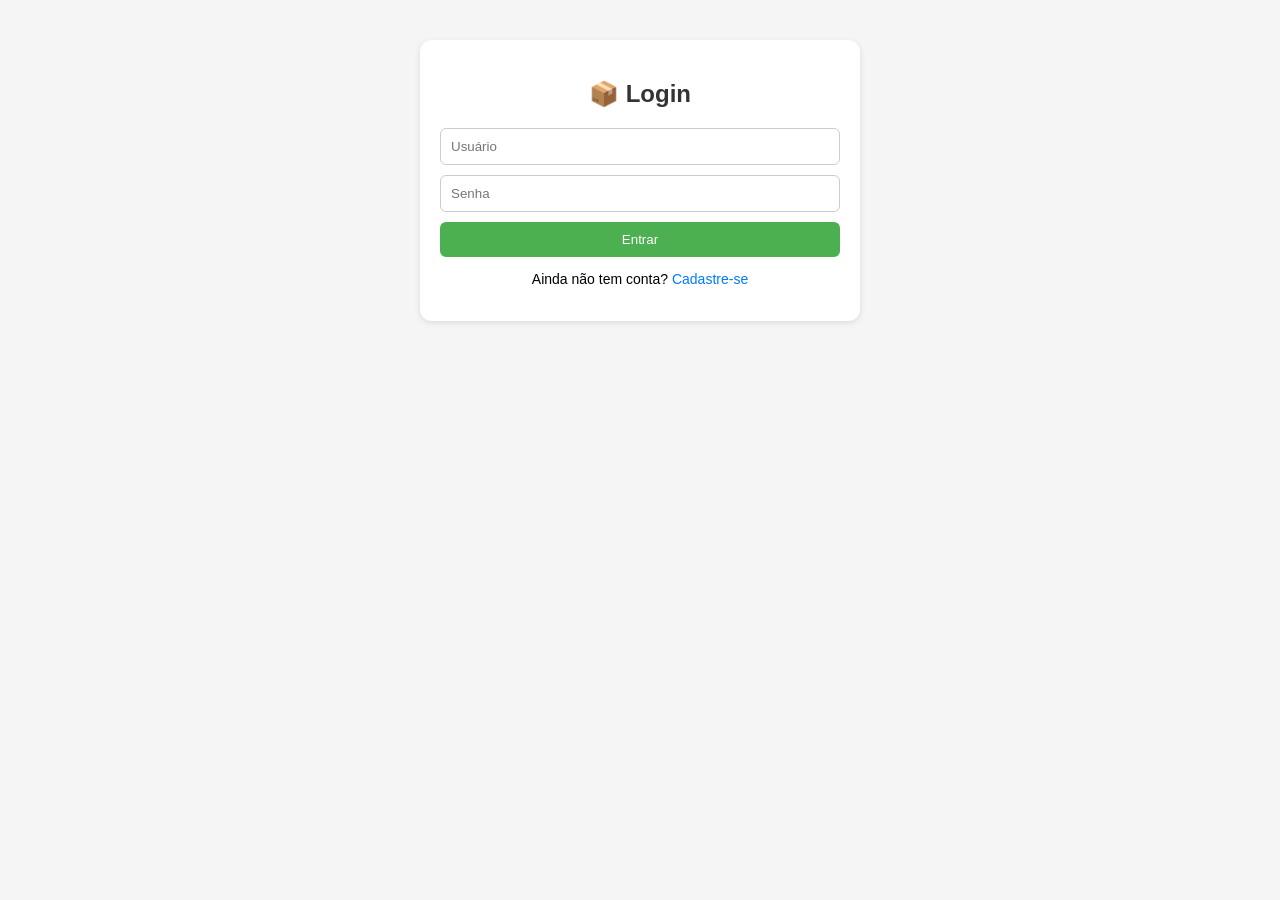
==== index.html @ e6c85185 "FRONT - END V1 ADD PAGINA DE CADASTRO DE LOGIN E LOGIN, E CADASTRO DE PRODUTOS" ====
<!DOCTYPE html>
<html lang="pt-br">
<head>
  <meta charset="UTF-8">
  <title>SmartStock - Login & Cadastro</title>
  <link rel="stylesheet" href="style.css">
</head>
<body>
  <div class="container">

    <!-- Login -->
    <div id="login-box" class="box">
      <h2>📦  Login</h2>
      <form id="login-form">
        <input type="text" id="login-usuario" placeholder="Usuário" required>
        <input type="password" id="login-senha" placeholder="Senha" required>
        <button type="submit"><a href="cadastro.html" ></a>Entrar</button>
      </form>
      <p>Ainda não tem conta? 
        <a href="#" onclick="mostrarCadastro()">Cadastre-se</a>
      </p>
      <p id="login-msg" class="msg"></p>
    </div>

    <!-- Cadastro -->
    <div id="cadastro-box" class="box hidden">
      <h2>📝 Cadastro</h2>
      <form id="cadastro-form">
        <input type="text" id="cadastro-usuario" placeholder="Usuário" required>
        <input type="password" id="cadastro-senha" placeholder="Senha" required>
        <input type="text" id="cadastro-email" placeholder="E-mail" required>
        <input type="text" id="cadastro-email" placeholder="Telefone/Celular" required>
        <button type="submit">Cadastrar</button>
      </form>
      <p>Já tem conta? 
        <a href="#" onclick="mostrarLogin()">Fazer login</a>
      </p>
      <p id="cadastro-msg" class="msg"></p>
    </div>

  </div>

  <script src="script.js"></script>
</body>
</html>
---- style.css ----
body {
  font-family: Arial, sans-serif;
  background: #f5f5f5;
  margin: 0;
  padding: 40px;
}

.container {
  max-width: 400px;
  margin: auto;
  background: white;
  padding: 20px;
  border-radius: 12px;
  box-shadow: 0px 2px 6px rgba(0,0,0,0.1);
}

h2 {
  text-align: center;
  color: #333;
}

form {
  display: flex;
  flex-direction: column;
  gap: 10px;
}

input {
  padding: 10px;
  border: 1px solid #ccc;
  border-radius: 6px;
}

button {
  padding: 10px;
  border: none;
  border-radius: 6px;
  background: #4CAF50;
  color: white;
  cursor: pointer;
}

button:hover {
  background: #45a049;
}

p {
  text-align: center;
  font-size: 14px;
}

a {
  color: #007BFF;
  text-decoration: none;
}

a:hover {
  text-decoration: underline;
}

.hidden {
  display: none;
}

.msg {
  text-align: center;
  margin-top: 10px;
  font-size: 14px;
}
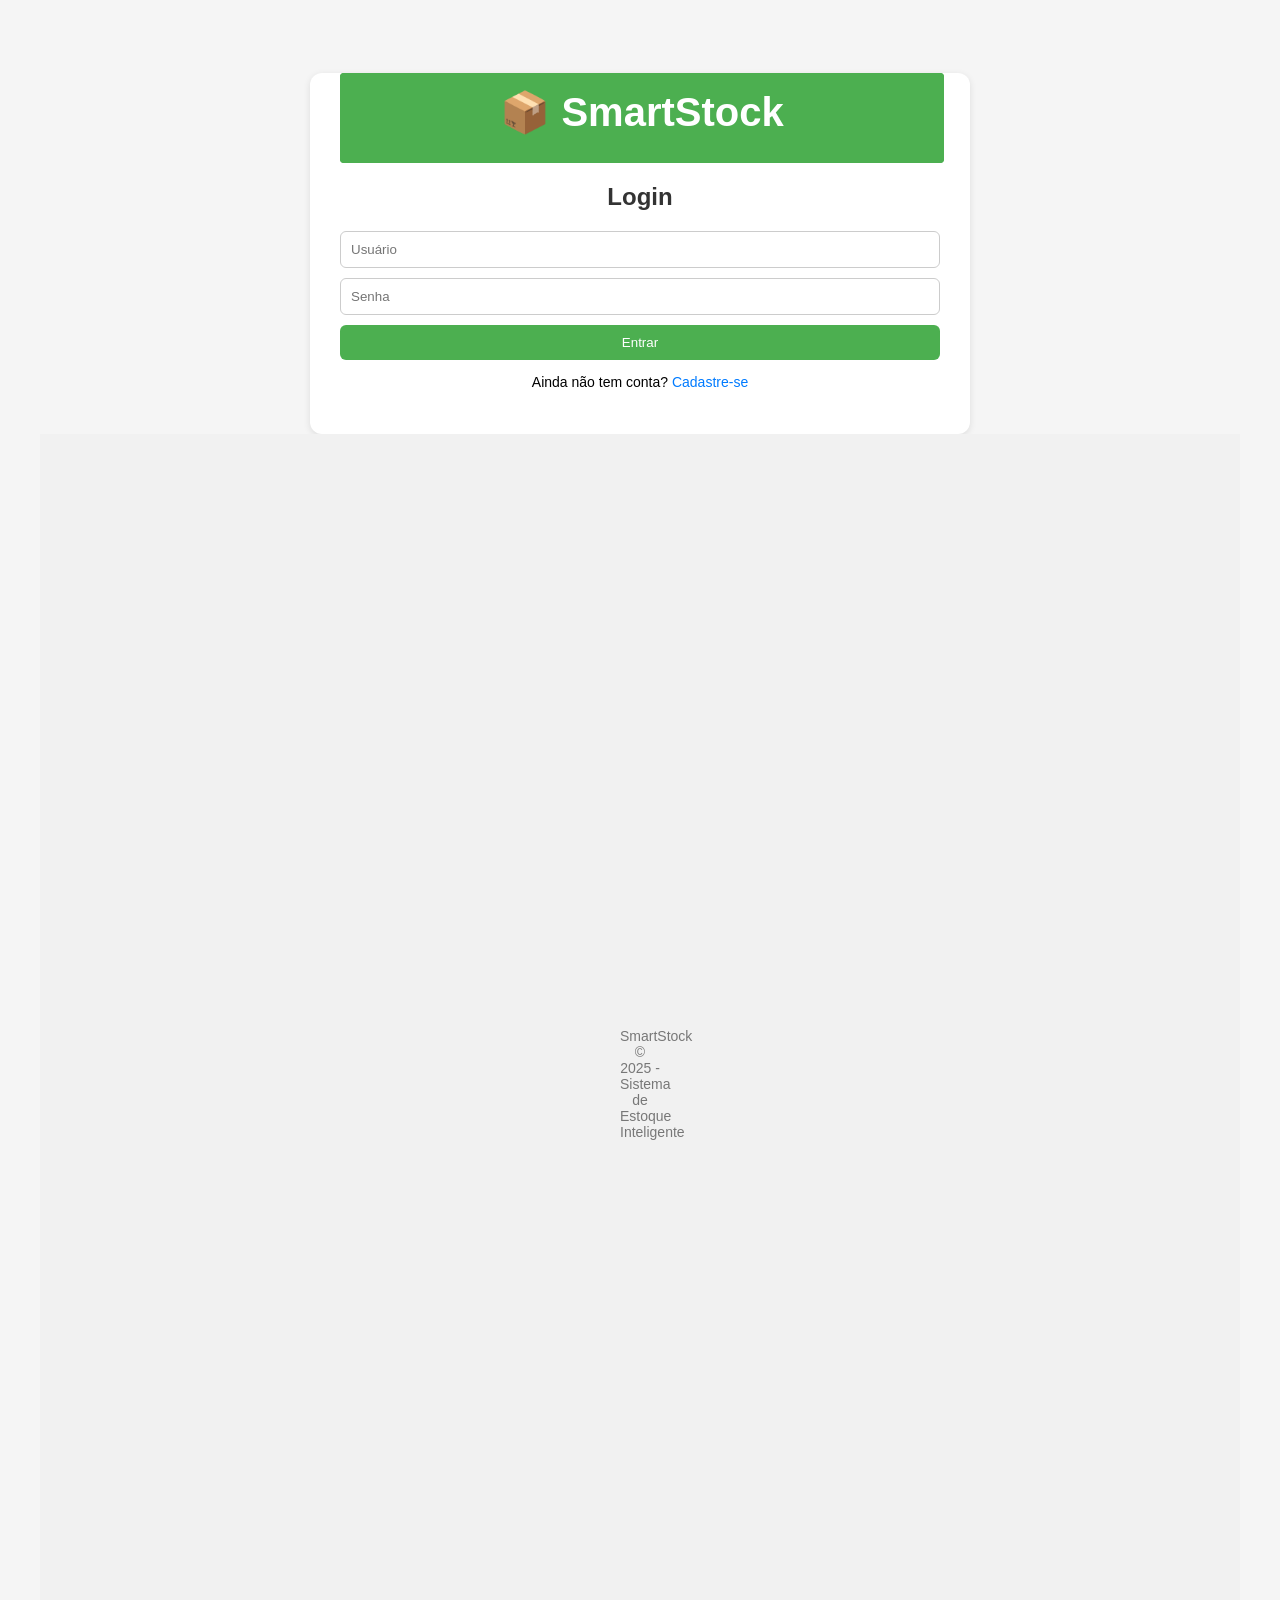
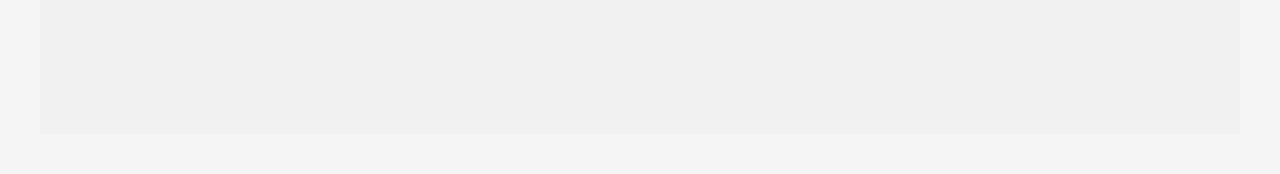
==== commit 317e5b71: "versão-1.1 foram adicionadas pagina home, para melhor usabilidade do sistema, e melhorar no UI do pa" ====
--- a/index.html
+++ b/index.html
@@ -8,28 +8,27 @@
 <body>
   <div class="container">
 
-    <!-- Login -->
     <div id="login-box" class="box">
-      <h2>📦  Login</h2>
+      <h2 id="logo"><fieldset>📦 SmartStock</fieldset></h2>
+      <h2><b>  Login</b></h2>
       <form id="login-form">
         <input type="text" id="login-usuario" placeholder="Usuário" required>
         <input type="password" id="login-senha" placeholder="Senha" required>
-        <button type="submit"><a href="cadastro.html" ></a>Entrar</button>
+        <button type="submit">Entrar</button>
       </form>
-      <p>Ainda não tem conta? 
+      <p>Ainda não tem conta?    
         <a href="#" onclick="mostrarCadastro()">Cadastre-se</a>
       </p>
       <p id="login-msg" class="msg"></p>
     </div>
 
-    <!-- Cadastro -->
     <div id="cadastro-box" class="box hidden">
       <h2>📝 Cadastro</h2>
       <form id="cadastro-form">
         <input type="text" id="cadastro-usuario" placeholder="Usuário" required>
         <input type="password" id="cadastro-senha" placeholder="Senha" required>
         <input type="text" id="cadastro-email" placeholder="E-mail" required>
-        <input type="text" id="cadastro-email" placeholder="Telefone/Celular" required>
+        <input type="text" id="cadastro-contato" placeholder="Telefone/Celular" required>
         <button type="submit">Cadastrar</button>
       </form>
       <p>Já tem conta? 
@@ -39,7 +38,11 @@
     </div>
 
   </div>
-
+  
+  <footer>
+    <p>SmartStock © 2025 - Sistema de Estoque Inteligente</p>
+  </footer>
+  
   <script src="script.js"></script>
 </body>
 </html>
--- a/style.css
+++ b/style.css
@@ -6,17 +6,18 @@
 }
 
 .container {
-  max-width: 400px;
+  max-width: 600px;
   margin: auto;
   background: white;
-  padding: 20px;
+  padding: 0px 30px 30px 30px;
   border-radius: 12px;
-  box-shadow: 0px 2px 6px rgba(0,0,0,0.1);
+  box-shadow: 0px 2px 7px rgba(0,0,0,0.1);
 }
 
 h2 {
   text-align: center;
   color: #333;
+  
 }
 
 form {
@@ -67,3 +68,26 @@
   margin-top: 10px;
   font-size: 14px;
 }
+footer {
+  text-align: center;
+  padding: 580px;
+  color: #777;
+  background: #f1f1f1;
+  font-size: 0.9rem;
+}
+#logo {
+  text-align: center;
+  color: #ffffff;
+  font-size: 2.5rem;
+  margin-bottom: 20px;
+  font-family: 'Segoe UI', Tahoma, Geneva, Verdana, sans-serif;
+}
+fieldset {
+  border: 2px solid #4CAF50;
+  border-radius: 4px;
+  padding: auto;
+  background-color: #4CAF50;
+  width: 90%;
+  max-width: 800px;
+  margin: auto;
+}
